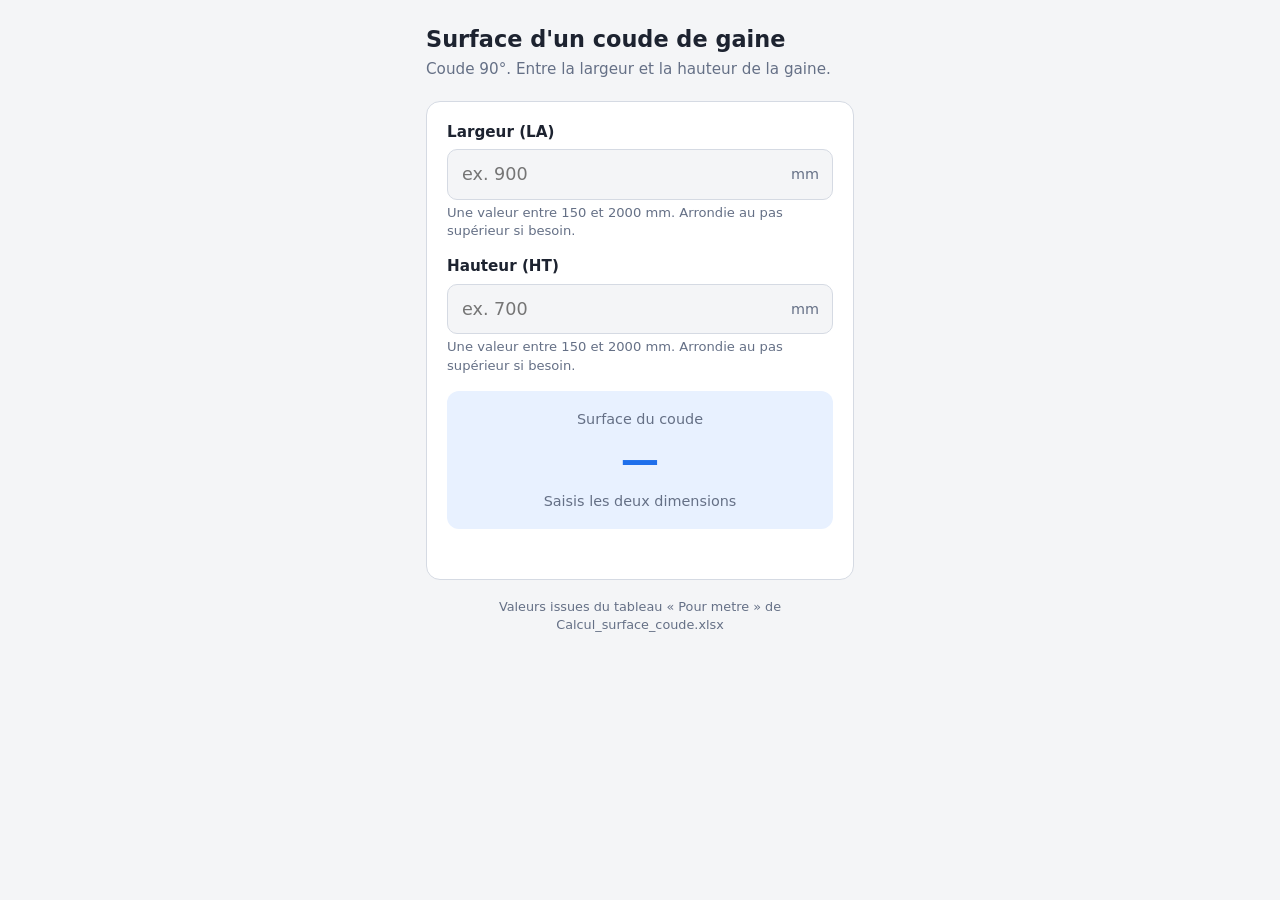
==== coude-surface.html @ 6b5dc3e3 "Add files via upload" ====
<!doctype html>
<html lang="fr">
<head>
<meta charset="utf-8">
<meta name="viewport" content="width=device-width, initial-scale=1">
<title>Surface d'un coude de gaine</title>
<style>
:root{
  --bg:#f4f5f7; --card:#ffffff; --text:#1d2330; --muted:#657086;
  --accent:#1f6feb; --accent-text:#ffffff; --border:#d5dae3; --result:#e8f1ff; --err:#b42318;
}
@media (prefers-color-scheme: dark){
  :root:not([data-theme="light"]){
    --bg:#14171d; --card:#1e232c; --text:#e6e9ef; --muted:#9aa3b5;
    --accent:#4c8dff; --accent-text:#0b1020; --border:#343b48; --result:#1b2a42; --err:#ff8a80;
  }
}
:root[data-theme="dark"]{
  --bg:#14171d; --card:#1e232c; --text:#e6e9ef; --muted:#9aa3b5;
  --accent:#4c8dff; --accent-text:#0b1020; --border:#343b48; --result:#1b2a42; --err:#ff8a80;
}
*{box-sizing:border-box}
body{margin:0;background:var(--bg);color:var(--text);
  font-family:system-ui,-apple-system,"Segoe UI",Roboto,sans-serif;line-height:1.4}
main{max-width:460px;margin:0 auto;padding:24px 16px}
h1{font-size:1.4rem;margin:0 0 4px}
.sub{color:var(--muted);margin:0 0 20px;font-size:.95rem}
.card{background:var(--card);border:1px solid var(--border);border-radius:14px;padding:20px}
label{display:block;font-weight:600;margin:0 0 6px;font-size:.95rem}
.field{margin-bottom:16px}
.input-wrap{position:relative}
input{width:100%;font:inherit;font-size:1.1rem;padding:12px 56px 12px 14px;
  border:1px solid var(--border);border-radius:10px;background:var(--bg);color:var(--text)}
input:focus{outline:2px solid var(--accent);outline-offset:1px}
.unit{position:absolute;right:14px;top:50%;transform:translateY(-50%);color:var(--muted);font-size:.9rem;pointer-events:none}
.hint{color:var(--muted);font-size:.82rem;margin-top:4px}
.result{margin-top:8px;background:var(--result);border-radius:12px;padding:18px;text-align:center}
.result-label{color:var(--muted);font-size:.9rem}
.result-value{font-size:2.4rem;font-weight:700;margin:4px 0;color:var(--accent)}
.result-detail{font-size:.9rem;color:var(--muted);min-height:1.3em}
.error{color:var(--err);font-size:.95rem;min-height:1.3em;margin-top:10px;text-align:center}
footer{color:var(--muted);font-size:.8rem;margin-top:18px;text-align:center}
</style>
</head>
<body>
<main>
  <h1>Surface d'un coude de gaine</h1>
  <p class="sub">Coude 90°. Entre la largeur et la hauteur de la gaine.</p>

  <div class="card">
    <div class="field">
      <label for="la">Largeur (LA)</label>
      <div class="input-wrap">
        <input id="la" type="text" inputmode="decimal" placeholder="ex. 900" autocomplete="off">
        <span class="unit">mm</span>
      </div>
      <div class="hint">Une valeur entre 150 et 2000 mm. Arrondie au pas supérieur si besoin.</div>
    </div>

    <div class="field">
      <label for="ht">Hauteur (HT)</label>
      <div class="input-wrap">
        <input id="ht" type="text" inputmode="decimal" placeholder="ex. 700" autocomplete="off">
        <span class="unit">mm</span>
      </div>
      <div class="hint">Une valeur entre 150 et 2000 mm. Arrondie au pas supérieur si besoin.</div>
    </div>

    <div class="result">
      <div class="result-label">Surface du coude</div>
      <div class="result-value" id="out">—</div>
      <div class="result-detail" id="detail">Saisis les deux dimensions</div>
    </div>
    <div class="error" id="err" role="alert"></div>
  </div>

  <footer>Valeurs issues du tableau « Pour metre » de Calcul_surface_coude.xlsx</footer>
</main>

<script>
const DATA = {"la": [150, 200, 300, 400, 500, 600, 700, 800, 900, 1000, 1100, 1200, 1300, 1400, 1500, 1600, 1700, 1800, 1900, 2000], "ht": [150, 200, 300, 400, 500, 600, 700, 800, 900, 1000, 1100, 1200, 1300, 1400, 1500, 1600, 1700, 1800, 1900, 2000], "rows": [[0.24845, 0.31742, 0.47878, 0.67155, 0.8957, 1.15146, 1.43843, 1.7568, 2.10676, 2.48791, 2.90068, 3.34484, 3.82041, 4.32737, 4.86122, 5.43548, 6.03665, 6.66922, 7.33338, 8.02873], [0.28986, 0.36276, 0.53198, 0.7326, 0.9646, 1.22822, 1.52304, 1.84926, 2.20708, 2.59608, 3.0167, 3.46872, 3.95214, 4.46696, 5.00716, 5.59078, 6.1998, 6.84022, 7.51224, 8.21544], [0.37269, 0.45344, 0.63837, 0.8547, 1.1024, 1.38173, 1.69226, 2.03419, 2.40772, 2.81242, 3.24875, 3.71648, 4.21561, 4.74614, 5.29904, 5.90137, 6.5261, 7.18223, 7.86996, 8.58886], [0.45552, 0.54412, 0.74476, 0.9768, 1.2402, 1.53524, 1.86148, 2.21912, 2.60836, 3.02876, 3.4808, 3.96424, 4.47908, 5.02532, 5.59092, 6.21196, 6.8524, 7.52424, 8.22768, 8.96228], [0.53835, 0.6348, 0.85115, 1.0989, 1.378, 1.68875, 2.0307, 2.40405, 2.809, 3.2451, 3.71285, 4.212, 4.74255, 5.3045, 5.8828, 6.52255, 7.1787, 7.86625, 8.5854, 9.3357], [0.62118, 0.72548, 0.95754, 1.221, 1.5158, 1.84226, 2.19992, 2.58898, 3.00964, 3.46144, 3.9449, 4.45976, 5.00602, 5.58368, 6.17468, 6.83314, 7.505, 8.20826, 8.94312, 9.70912], [0.70401, 0.81616, 1.06393, 1.3431, 1.6536, 1.99577, 2.36914, 2.77391, 3.21028, 3.67778, 4.17695, 4.70752, 5.26949, 5.86286, 6.46656, 7.14373, 7.8313, 8.55027, 9.30084, 10.08254], [0.78684, 0.90684, 1.17032, 1.4652, 1.7914, 2.14928, 2.53836, 2.95884, 3.41092, 3.89412, 4.409, 4.95528, 5.53296, 6.14204, 6.75844, 7.45432, 8.1576, 8.89228, 9.65856, 10.45596], [0.86967, 0.99752, 1.27671, 1.5873, 1.9292, 2.30279, 2.70758, 3.14377, 3.61156, 4.11046, 4.64105, 5.20304, 5.79643, 6.42122, 7.05032, 7.76491, 8.4839, 9.23429, 10.01628, 10.82938], [0.9525, 1.0882, 1.3831, 1.7094, 2.067, 2.4563, 2.8768, 3.3287, 3.8122, 4.3268, 4.8731, 5.4508, 6.0599, 6.7004, 7.3422, 8.0755, 8.8102, 9.5763, 10.374, 11.2028], [1.03533, 1.17888, 1.48949, 1.8315, 2.2048, 2.60981, 3.04602, 3.51363, 4.01284, 4.54314, 5.10515, 5.69856, 6.32337, 6.97958, 7.63408, 8.38609, 9.1365, 9.91831, 10.73172, 11.57622], [1.11816, 1.26956, 1.59588, 1.9536, 2.3426, 2.76332, 3.21524, 3.69856, 4.21348, 4.75948, 5.3372, 5.94632, 6.58684, 7.25876, 7.92596, 8.69668, 9.4628, 10.26032, 11.08944, 11.94964], [1.20099, 1.36024, 1.70227, 2.0757, 2.4804, 2.91683, 3.38446, 3.88349, 4.41412, 4.97582, 5.56925, 6.19408, 6.85031, 7.53794, 8.21784, 9.00727, 9.7891, 10.60233, 11.44716, 12.32306], [1.28382, 1.45092, 1.80866, 2.1978, 2.6182, 3.07034, 3.55368, 4.06842, 4.61476, 5.19216, 5.8013, 6.44184, 7.11378, 7.81712, 8.50972, 9.31786, 10.1154, 10.94434, 11.80488, 12.69648], [1.36665, 1.5416, 1.91505, 2.3199, 2.756, 3.22385, 3.7229, 4.25335, 4.8154, 5.4085, 6.03335, 6.6896, 7.37725, 8.0963, 8.8016, 9.62845, 10.4417, 11.28635, 12.1626, 13.0699], [1.44948, 1.63228, 2.02144, 2.442, 2.8938, 3.37736, 3.89212, 4.43828, 5.01604, 5.62484, 6.2654, 6.93736, 7.64072, 8.37548, 9.09348, 9.93904, 10.768, 11.62836, 12.52032, 13.44332], [1.53231, 1.72296, 2.12783, 2.5641, 3.0316, 3.53087, 4.06134, 4.62321, 5.21668, 5.84118, 6.49745, 7.18512, 7.90419, 8.65466, 9.38536, 10.24963, 11.0943, 11.97037, 12.87804, 13.81674], [1.61514, 1.81364, 2.23422, 2.6862, 3.1694, 3.68438, 4.23056, 4.80814, 5.41732, 6.05752, 6.7295, 7.43288, 8.16766, 8.93384, 9.67724, 10.56022, 11.4206, 12.31238, 13.23576, 14.19016], [1.69797, 1.90432, 2.34061, 2.8083, 3.3072, 3.83789, 4.39978, 4.99307, 5.61796, 6.27386, 6.96155, 7.68064, 8.43113, 9.21302, 9.96912, 10.87081, 11.7469, 12.65439, 13.59348, 14.56358], [1.7808, 1.995, 2.447, 2.9304, 3.445, 3.9914, 4.569, 5.178, 5.8186, 6.4902, 7.1936, 7.9284, 8.6946, 9.4922, 10.261, 11.1814, 12.0732, 12.9964, 13.9512, 14.937]]};

const elLa = document.getElementById('la');
const elHt = document.getElementById('ht');
const elOut = document.getElementById('out');
const elDetail = document.getElementById('detail');
const elErr = document.getElementById('err');

// Parse "900", "900,5", "900.5" ; returns null if not a positive number
function parseMm(s){
  const v = parseFloat(String(s).trim().replace(',', '.'));
  return (isFinite(v) && v > 0) ? v : null;
}

// Smallest table value >= v (arrondi au pas supérieur)
function roundUp(v, values){
  for (const x of values) if (x >= v) return x;
  return null;
}

function fmt(n){
  return n.toFixed(1).replace('.', ',');
}

function calc(){
  elErr.textContent = '';
  const la = parseMm(elLa.value);
  const ht = parseMm(elHt.value);

  if (la === null && ht === null){
    elOut.textContent = '—';
    elDetail.textContent = 'Saisis les deux dimensions';
    return;
  }
  if (la === null || ht === null){
    elOut.textContent = '—';
    elDetail.textContent = '';
    if (elLa.value.trim() && la === null) elErr.textContent = 'Largeur invalide';
    else if (elHt.value.trim() && ht === null) elErr.textContent = 'Hauteur invalide';
    else elDetail.textContent = 'Saisis les deux dimensions';
    return;
  }

  const laR = roundUp(la, DATA.la);
  const htR = roundUp(ht, DATA.ht);
  if (laR === null || htR === null){
    elOut.textContent = '—';
    elDetail.textContent = '';
    elErr.textContent = 'Dimension hors tableau (maximum 2000 mm)';
    return;
  }

  const value = DATA.rows[DATA.ht.indexOf(htR)][DATA.la.indexOf(laR)];
  elOut.textContent = fmt(value) + ' m²';

  const arrondi = (laR !== la || htR !== ht);
  let detail = `Largeur ${laR} × hauteur ${htR} mm`;
  if (arrondi) detail += ` (saisie : ${elLa.value.trim()} × ${elHt.value.trim()} mm, arrondie au pas supérieur)`;
  elDetail.textContent = detail;
}

elLa.addEventListener('input', calc);
elHt.addEventListener('input', calc);
</script>
</body>
</html>
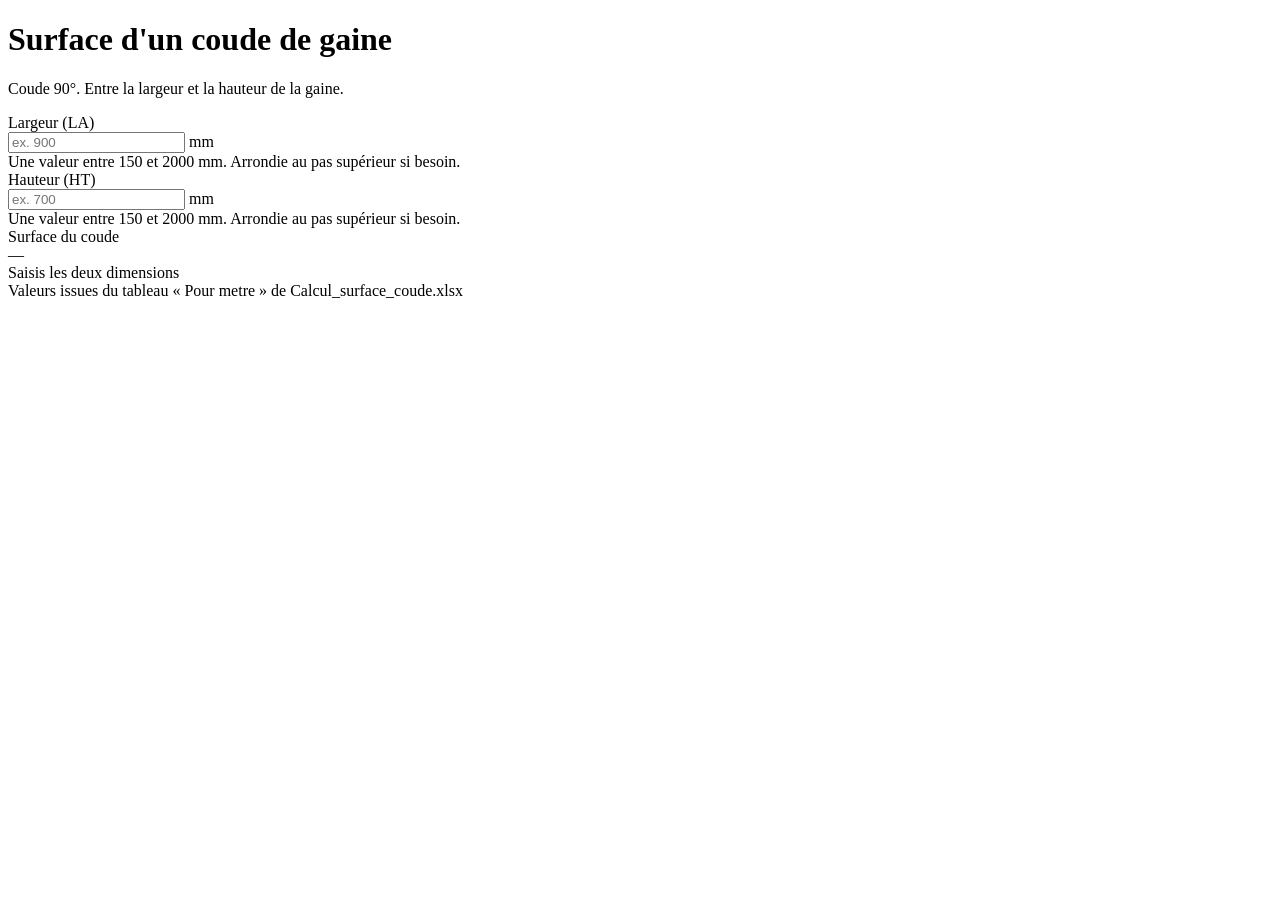
==== commit 25086b01: "Update coude-surface.html" ====
--- a/coude-surface.html
+++ b/coude-surface.html
@@ -4,80 +4,49 @@
 <meta charset="utf-8">
 <meta name="viewport" content="width=device-width, initial-scale=1">
 <title>Surface d'un coude de gaine</title>
-<style>
-:root{
-  --bg:#f4f5f7; --card:#ffffff; --text:#1d2330; --muted:#657086;
-  --accent:#1f6feb; --accent-text:#ffffff; --border:#d5dae3; --result:#e8f1ff; --err:#b42318;
-}
-@media (prefers-color-scheme: dark){
-  :root:not([data-theme="light"]){
-    --bg:#14171d; --card:#1e232c; --text:#e6e9ef; --muted:#9aa3b5;
-    --accent:#4c8dff; --accent-text:#0b1020; --border:#343b48; --result:#1b2a42; --err:#ff8a80;
-  }
-}
-:root[data-theme="dark"]{
-  --bg:#14171d; --card:#1e232c; --text:#e6e9ef; --muted:#9aa3b5;
-  --accent:#4c8dff; --accent-text:#0b1020; --border:#343b48; --result:#1b2a42; --err:#ff8a80;
-}
-*{box-sizing:border-box}
-body{margin:0;background:var(--bg);color:var(--text);
-  font-family:system-ui,-apple-system,"Segoe UI",Roboto,sans-serif;line-height:1.4}
-main{max-width:460px;margin:0 auto;padding:24px 16px}
-h1{font-size:1.4rem;margin:0 0 4px}
-.sub{color:var(--muted);margin:0 0 20px;font-size:.95rem}
-.card{background:var(--card);border:1px solid var(--border);border-radius:14px;padding:20px}
-label{display:block;font-weight:600;margin:0 0 6px;font-size:.95rem}
-.field{margin-bottom:16px}
-.input-wrap{position:relative}
-input{width:100%;font:inherit;font-size:1.1rem;padding:12px 56px 12px 14px;
-  border:1px solid var(--border);border-radius:10px;background:var(--bg);color:var(--text)}
-input:focus{outline:2px solid var(--accent);outline-offset:1px}
-.unit{position:absolute;right:14px;top:50%;transform:translateY(-50%);color:var(--muted);font-size:.9rem;pointer-events:none}
-.hint{color:var(--muted);font-size:.82rem;margin-top:4px}
-.result{margin-top:8px;background:var(--result);border-radius:12px;padding:18px;text-align:center}
-.result-label{color:var(--muted);font-size:.9rem}
-.result-value{font-size:2.4rem;font-weight:700;margin:4px 0;color:var(--accent)}
-.result-detail{font-size:.9rem;color:var(--muted);min-height:1.3em}
-.error{color:var(--err);font-size:.95rem;min-height:1.3em;margin-top:10px;text-align:center}
-footer{color:var(--muted);font-size:.8rem;margin-top:18px;text-align:center}
-</style>
+<link rel="stylesheet" href="/job/menu.css">
 </head>
-<body>
-<main>
-  <h1>Surface d'un coude de gaine</h1>
-  <p class="sub">Coude 90°. Entre la largeur et la hauteur de la gaine.</p>
+<body class="cs-page">
+  <div id="menu-container"></div>
 
-  <div class="card">
-    <div class="field">
-      <label for="la">Largeur (LA)</label>
-      <div class="input-wrap">
-        <input id="la" type="text" inputmode="decimal" placeholder="ex. 900" autocomplete="off">
-        <span class="unit">mm</span>
+  <div id="main-content">
+    <div class="cs-app">
+      <h1 class="cs-title">Surface d'un coude de gaine</h1>
+      <p class="cs-sub">Coude 90°. Entre la largeur et la hauteur de la gaine.</p>
+
+      <div class="cs-card">
+        <div class="cs-field">
+          <label for="la">Largeur (LA)</label>
+          <div class="cs-input-wrap">
+            <input id="la" type="text" inputmode="decimal" placeholder="ex. 900" autocomplete="off">
+            <span class="cs-unit">mm</span>
+          </div>
+          <div class="cs-hint">Une valeur entre 150 et 2000 mm. Arrondie au pas supérieur si besoin.</div>
+        </div>
+
+        <div class="cs-field">
+          <label for="ht">Hauteur (HT)</label>
+          <div class="cs-input-wrap">
+            <input id="ht" type="text" inputmode="decimal" placeholder="ex. 700" autocomplete="off">
+            <span class="cs-unit">mm</span>
+          </div>
+          <div class="cs-hint">Une valeur entre 150 et 2000 mm. Arrondie au pas supérieur si besoin.</div>
+        </div>
+
+        <div class="cs-res">
+          <div class="cs-res-label">Surface du coude</div>
+          <div class="cs-res-value" id="out">—</div>
+          <div class="cs-res-detail" id="detail">Saisis les deux dimensions</div>
+        </div>
+        <div class="cs-error" id="err" role="alert"></div>
       </div>
-      <div class="hint">Une valeur entre 150 et 2000 mm. Arrondie au pas supérieur si besoin.</div>
+
+      <div class="cs-footer">Valeurs issues du tableau « Pour metre » de Calcul_surface_coude.xlsx</div>
     </div>
-
-    <div class="field">
-      <label for="ht">Hauteur (HT)</label>
-      <div class="input-wrap">
-        <input id="ht" type="text" inputmode="decimal" placeholder="ex. 700" autocomplete="off">
-        <span class="unit">mm</span>
-      </div>
-      <div class="hint">Une valeur entre 150 et 2000 mm. Arrondie au pas supérieur si besoin.</div>
-    </div>
-
-    <div class="result">
-      <div class="result-label">Surface du coude</div>
-      <div class="result-value" id="out">—</div>
-      <div class="result-detail" id="detail">Saisis les deux dimensions</div>
-    </div>
-    <div class="error" id="err" role="alert"></div>
   </div>
 
-  <footer>Valeurs issues du tableau « Pour metre » de Calcul_surface_coude.xlsx</footer>
-</main>
-
-<script>
+  <script src="/job/menu.js"></script>
+  <script>
 const DATA = {"la": [150, 200, 300, 400, 500, 600, 700, 800, 900, 1000, 1100, 1200, 1300, 1400, 1500, 1600, 1700, 1800, 1900, 2000], "ht": [150, 200, 300, 400, 500, 600, 700, 800, 900, 1000, 1100, 1200, 1300, 1400, 1500, 1600, 1700, 1800, 1900, 2000], "rows": [[0.24845, 0.31742, 0.47878, 0.67155, 0.8957, 1.15146, 1.43843, 1.7568, 2.10676, 2.48791, 2.90068, 3.34484, 3.82041, 4.32737, 4.86122, 5.43548, 6.03665, 6.66922, 7.33338, 8.02873], [0.28986, 0.36276, 0.53198, 0.7326, 0.9646, 1.22822, 1.52304, 1.84926, 2.20708, 2.59608, 3.0167, 3.46872, 3.95214, 4.46696, 5.00716, 5.59078, 6.1998, 6.84022, 7.51224, 8.21544], [0.37269, 0.45344, 0.63837, 0.8547, 1.1024, 1.38173, 1.69226, 2.03419, 2.40772, 2.81242, 3.24875, 3.71648, 4.21561, 4.74614, 5.29904, 5.90137, 6.5261, 7.18223, 7.86996, 8.58886], [0.45552, 0.54412, 0.74476, 0.9768, 1.2402, 1.53524, 1.86148, 2.21912, 2.60836, 3.02876, 3.4808, 3.96424, 4.47908, 5.02532, 5.59092, 6.21196, 6.8524, 7.52424, 8.22768, 8.96228], [0.53835, 0.6348, 0.85115, 1.0989, 1.378, 1.68875, 2.0307, 2.40405, 2.809, 3.2451, 3.71285, 4.212, 4.74255, 5.3045, 5.8828, 6.52255, 7.1787, 7.86625, 8.5854, 9.3357], [0.62118, 0.72548, 0.95754, 1.221, 1.5158, 1.84226, 2.19992, 2.58898, 3.00964, 3.46144, 3.9449, 4.45976, 5.00602, 5.58368, 6.17468, 6.83314, 7.505, 8.20826, 8.94312, 9.70912], [0.70401, 0.81616, 1.06393, 1.3431, 1.6536, 1.99577, 2.36914, 2.77391, 3.21028, 3.67778, 4.17695, 4.70752, 5.26949, 5.86286, 6.46656, 7.14373, 7.8313, 8.55027, 9.30084, 10.08254], [0.78684, 0.90684, 1.17032, 1.4652, 1.7914, 2.14928, 2.53836, 2.95884, 3.41092, 3.89412, 4.409, 4.95528, 5.53296, 6.14204, 6.75844, 7.45432, 8.1576, 8.89228, 9.65856, 10.45596], [0.86967, 0.99752, 1.27671, 1.5873, 1.9292, 2.30279, 2.70758, 3.14377, 3.61156, 4.11046, 4.64105, 5.20304, 5.79643, 6.42122, 7.05032, 7.76491, 8.4839, 9.23429, 10.01628, 10.82938], [0.9525, 1.0882, 1.3831, 1.7094, 2.067, 2.4563, 2.8768, 3.3287, 3.8122, 4.3268, 4.8731, 5.4508, 6.0599, 6.7004, 7.3422, 8.0755, 8.8102, 9.5763, 10.374, 11.2028], [1.03533, 1.17888, 1.48949, 1.8315, 2.2048, 2.60981, 3.04602, 3.51363, 4.01284, 4.54314, 5.10515, 5.69856, 6.32337, 6.97958, 7.63408, 8.38609, 9.1365, 9.91831, 10.73172, 11.57622], [1.11816, 1.26956, 1.59588, 1.9536, 2.3426, 2.76332, 3.21524, 3.69856, 4.21348, 4.75948, 5.3372, 5.94632, 6.58684, 7.25876, 7.92596, 8.69668, 9.4628, 10.26032, 11.08944, 11.94964], [1.20099, 1.36024, 1.70227, 2.0757, 2.4804, 2.91683, 3.38446, 3.88349, 4.41412, 4.97582, 5.56925, 6.19408, 6.85031, 7.53794, 8.21784, 9.00727, 9.7891, 10.60233, 11.44716, 12.32306], [1.28382, 1.45092, 1.80866, 2.1978, 2.6182, 3.07034, 3.55368, 4.06842, 4.61476, 5.19216, 5.8013, 6.44184, 7.11378, 7.81712, 8.50972, 9.31786, 10.1154, 10.94434, 11.80488, 12.69648], [1.36665, 1.5416, 1.91505, 2.3199, 2.756, 3.22385, 3.7229, 4.25335, 4.8154, 5.4085, 6.03335, 6.6896, 7.37725, 8.0963, 8.8016, 9.62845, 10.4417, 11.28635, 12.1626, 13.0699], [1.44948, 1.63228, 2.02144, 2.442, 2.8938, 3.37736, 3.89212, 4.43828, 5.01604, 5.62484, 6.2654, 6.93736, 7.64072, 8.37548, 9.09348, 9.93904, 10.768, 11.62836, 12.52032, 13.44332], [1.53231, 1.72296, 2.12783, 2.5641, 3.0316, 3.53087, 4.06134, 4.62321, 5.21668, 5.84118, 6.49745, 7.18512, 7.90419, 8.65466, 9.38536, 10.24963, 11.0943, 11.97037, 12.87804, 13.81674], [1.61514, 1.81364, 2.23422, 2.6862, 3.1694, 3.68438, 4.23056, 4.80814, 5.41732, 6.05752, 6.7295, 7.43288, 8.16766, 8.93384, 9.67724, 10.56022, 11.4206, 12.31238, 13.23576, 14.19016], [1.69797, 1.90432, 2.34061, 2.8083, 3.3072, 3.83789, 4.39978, 4.99307, 5.61796, 6.27386, 6.96155, 7.68064, 8.43113, 9.21302, 9.96912, 10.87081, 11.7469, 12.65439, 13.59348, 14.56358], [1.7808, 1.995, 2.447, 2.9304, 3.445, 3.9914, 4.569, 5.178, 5.8186, 6.4902, 7.1936, 7.9284, 8.6946, 9.4922, 10.261, 11.1814, 12.0732, 12.9964, 13.9512, 14.937]]};
 
 const elLa = document.getElementById('la');
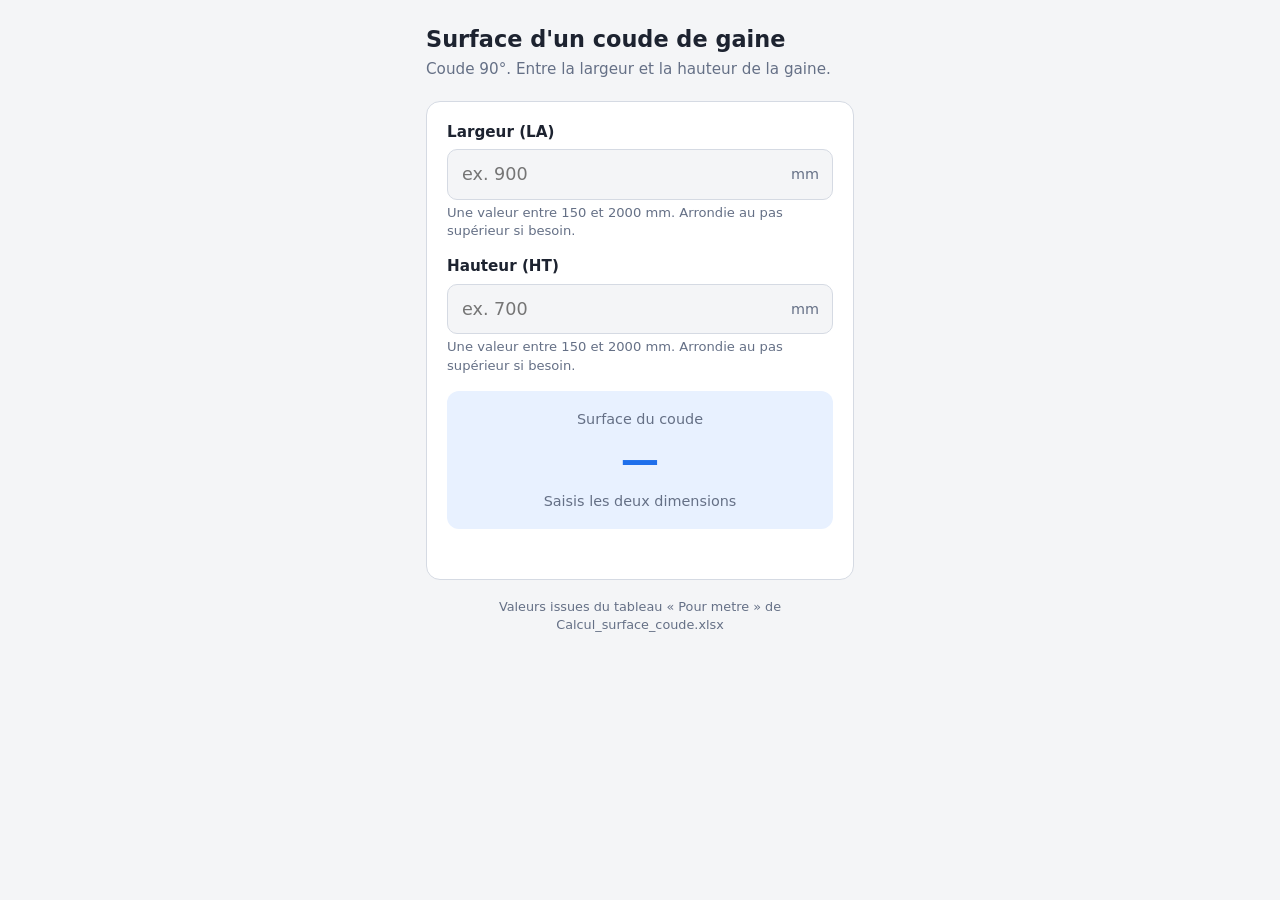
==== commit 35c9decf: "Update coude-surface.html on repasse à la page de base" ====
--- a/coude-surface.html
+++ b/coude-surface.html
@@ -4,49 +4,80 @@
 <meta charset="utf-8">
 <meta name="viewport" content="width=device-width, initial-scale=1">
 <title>Surface d'un coude de gaine</title>
-<link rel="stylesheet" href="/job/menu.css">
+<style>
+:root{
+  --bg:#f4f5f7; --card:#ffffff; --text:#1d2330; --muted:#657086;
+  --accent:#1f6feb; --accent-text:#ffffff; --border:#d5dae3; --result:#e8f1ff; --err:#b42318;
+}
+@media (prefers-color-scheme: dark){
+  :root:not([data-theme="light"]){
+    --bg:#14171d; --card:#1e232c; --text:#e6e9ef; --muted:#9aa3b5;
+    --accent:#4c8dff; --accent-text:#0b1020; --border:#343b48; --result:#1b2a42; --err:#ff8a80;
+  }
+}
+:root[data-theme="dark"]{
+  --bg:#14171d; --card:#1e232c; --text:#e6e9ef; --muted:#9aa3b5;
+  --accent:#4c8dff; --accent-text:#0b1020; --border:#343b48; --result:#1b2a42; --err:#ff8a80;
+}
+*{box-sizing:border-box}
+body{margin:0;background:var(--bg);color:var(--text);
+  font-family:system-ui,-apple-system,"Segoe UI",Roboto,sans-serif;line-height:1.4}
+main{max-width:460px;margin:0 auto;padding:24px 16px}
+h1{font-size:1.4rem;margin:0 0 4px}
+.sub{color:var(--muted);margin:0 0 20px;font-size:.95rem}
+.card{background:var(--card);border:1px solid var(--border);border-radius:14px;padding:20px}
+label{display:block;font-weight:600;margin:0 0 6px;font-size:.95rem}
+.field{margin-bottom:16px}
+.input-wrap{position:relative}
+input{width:100%;font:inherit;font-size:1.1rem;padding:12px 56px 12px 14px;
+  border:1px solid var(--border);border-radius:10px;background:var(--bg);color:var(--text)}
+input:focus{outline:2px solid var(--accent);outline-offset:1px}
+.unit{position:absolute;right:14px;top:50%;transform:translateY(-50%);color:var(--muted);font-size:.9rem;pointer-events:none}
+.hint{color:var(--muted);font-size:.82rem;margin-top:4px}
+.result{margin-top:8px;background:var(--result);border-radius:12px;padding:18px;text-align:center}
+.result-label{color:var(--muted);font-size:.9rem}
+.result-value{font-size:2.4rem;font-weight:700;margin:4px 0;color:var(--accent)}
+.result-detail{font-size:.9rem;color:var(--muted);min-height:1.3em}
+.error{color:var(--err);font-size:.95rem;min-height:1.3em;margin-top:10px;text-align:center}
+footer{color:var(--muted);font-size:.8rem;margin-top:18px;text-align:center}
+</style>
 </head>
-<body class="cs-page">
-  <div id="menu-container"></div>
+<body>
+<main>
+  <h1>Surface d'un coude de gaine</h1>
+  <p class="sub">Coude 90°. Entre la largeur et la hauteur de la gaine.</p>
 
-  <div id="main-content">
-    <div class="cs-app">
-      <h1 class="cs-title">Surface d'un coude de gaine</h1>
-      <p class="cs-sub">Coude 90°. Entre la largeur et la hauteur de la gaine.</p>
+  <div class="card">
+    <div class="field">
+      <label for="la">Largeur (LA)</label>
+      <div class="input-wrap">
+        <input id="la" type="text" inputmode="decimal" placeholder="ex. 900" autocomplete="off">
+        <span class="unit">mm</span>
+      </div>
+      <div class="hint">Une valeur entre 150 et 2000 mm. Arrondie au pas supérieur si besoin.</div>
+    </div>
 
-      <div class="cs-card">
-        <div class="cs-field">
-          <label for="la">Largeur (LA)</label>
-          <div class="cs-input-wrap">
-            <input id="la" type="text" inputmode="decimal" placeholder="ex. 900" autocomplete="off">
-            <span class="cs-unit">mm</span>
-          </div>
-          <div class="cs-hint">Une valeur entre 150 et 2000 mm. Arrondie au pas supérieur si besoin.</div>
-        </div>
+    <div class="field">
+      <label for="ht">Hauteur (HT)</label>
+      <div class="input-wrap">
+        <input id="ht" type="text" inputmode="decimal" placeholder="ex. 700" autocomplete="off">
+        <span class="unit">mm</span>
+      </div>
+      <div class="hint">Une valeur entre 150 et 2000 mm. Arrondie au pas supérieur si besoin.</div>
+    </div>
 
-        <div class="cs-field">
-          <label for="ht">Hauteur (HT)</label>
-          <div class="cs-input-wrap">
-            <input id="ht" type="text" inputmode="decimal" placeholder="ex. 700" autocomplete="off">
-            <span class="cs-unit">mm</span>
-          </div>
-          <div class="cs-hint">Une valeur entre 150 et 2000 mm. Arrondie au pas supérieur si besoin.</div>
-        </div>
-
-        <div class="cs-res">
-          <div class="cs-res-label">Surface du coude</div>
-          <div class="cs-res-value" id="out">—</div>
-          <div class="cs-res-detail" id="detail">Saisis les deux dimensions</div>
-        </div>
-        <div class="cs-error" id="err" role="alert"></div>
-      </div>
-
-      <div class="cs-footer">Valeurs issues du tableau « Pour metre » de Calcul_surface_coude.xlsx</div>
+    <div class="result">
+      <div class="result-label">Surface du coude</div>
+      <div class="result-value" id="out">—</div>
+      <div class="result-detail" id="detail">Saisis les deux dimensions</div>
     </div>
+    <div class="error" id="err" role="alert"></div>
   </div>
 
-  <script src="/job/menu.js"></script>
-  <script>
+  <footer>Valeurs issues du tableau « Pour metre » de Calcul_surface_coude.xlsx</footer>
+</main>
+
+<script>
 const DATA = {"la": [150, 200, 300, 400, 500, 600, 700, 800, 900, 1000, 1100, 1200, 1300, 1400, 1500, 1600, 1700, 1800, 1900, 2000], "ht": [150, 200, 300, 400, 500, 600, 700, 800, 900, 1000, 1100, 1200, 1300, 1400, 1500, 1600, 1700, 1800, 1900, 2000], "rows": [[0.24845, 0.31742, 0.47878, 0.67155, 0.8957, 1.15146, 1.43843, 1.7568, 2.10676, 2.48791, 2.90068, 3.34484, 3.82041, 4.32737, 4.86122, 5.43548, 6.03665, 6.66922, 7.33338, 8.02873], [0.28986, 0.36276, 0.53198, 0.7326, 0.9646, 1.22822, 1.52304, 1.84926, 2.20708, 2.59608, 3.0167, 3.46872, 3.95214, 4.46696, 5.00716, 5.59078, 6.1998, 6.84022, 7.51224, 8.21544], [0.37269, 0.45344, 0.63837, 0.8547, 1.1024, 1.38173, 1.69226, 2.03419, 2.40772, 2.81242, 3.24875, 3.71648, 4.21561, 4.74614, 5.29904, 5.90137, 6.5261, 7.18223, 7.86996, 8.58886], [0.45552, 0.54412, 0.74476, 0.9768, 1.2402, 1.53524, 1.86148, 2.21912, 2.60836, 3.02876, 3.4808, 3.96424, 4.47908, 5.02532, 5.59092, 6.21196, 6.8524, 7.52424, 8.22768, 8.96228], [0.53835, 0.6348, 0.85115, 1.0989, 1.378, 1.68875, 2.0307, 2.40405, 2.809, 3.2451, 3.71285, 4.212, 4.74255, 5.3045, 5.8828, 6.52255, 7.1787, 7.86625, 8.5854, 9.3357], [0.62118, 0.72548, 0.95754, 1.221, 1.5158, 1.84226, 2.19992, 2.58898, 3.00964, 3.46144, 3.9449, 4.45976, 5.00602, 5.58368, 6.17468, 6.83314, 7.505, 8.20826, 8.94312, 9.70912], [0.70401, 0.81616, 1.06393, 1.3431, 1.6536, 1.99577, 2.36914, 2.77391, 3.21028, 3.67778, 4.17695, 4.70752, 5.26949, 5.86286, 6.46656, 7.14373, 7.8313, 8.55027, 9.30084, 10.08254], [0.78684, 0.90684, 1.17032, 1.4652, 1.7914, 2.14928, 2.53836, 2.95884, 3.41092, 3.89412, 4.409, 4.95528, 5.53296, 6.14204, 6.75844, 7.45432, 8.1576, 8.89228, 9.65856, 10.45596], [0.86967, 0.99752, 1.27671, 1.5873, 1.9292, 2.30279, 2.70758, 3.14377, 3.61156, 4.11046, 4.64105, 5.20304, 5.79643, 6.42122, 7.05032, 7.76491, 8.4839, 9.23429, 10.01628, 10.82938], [0.9525, 1.0882, 1.3831, 1.7094, 2.067, 2.4563, 2.8768, 3.3287, 3.8122, 4.3268, 4.8731, 5.4508, 6.0599, 6.7004, 7.3422, 8.0755, 8.8102, 9.5763, 10.374, 11.2028], [1.03533, 1.17888, 1.48949, 1.8315, 2.2048, 2.60981, 3.04602, 3.51363, 4.01284, 4.54314, 5.10515, 5.69856, 6.32337, 6.97958, 7.63408, 8.38609, 9.1365, 9.91831, 10.73172, 11.57622], [1.11816, 1.26956, 1.59588, 1.9536, 2.3426, 2.76332, 3.21524, 3.69856, 4.21348, 4.75948, 5.3372, 5.94632, 6.58684, 7.25876, 7.92596, 8.69668, 9.4628, 10.26032, 11.08944, 11.94964], [1.20099, 1.36024, 1.70227, 2.0757, 2.4804, 2.91683, 3.38446, 3.88349, 4.41412, 4.97582, 5.56925, 6.19408, 6.85031, 7.53794, 8.21784, 9.00727, 9.7891, 10.60233, 11.44716, 12.32306], [1.28382, 1.45092, 1.80866, 2.1978, 2.6182, 3.07034, 3.55368, 4.06842, 4.61476, 5.19216, 5.8013, 6.44184, 7.11378, 7.81712, 8.50972, 9.31786, 10.1154, 10.94434, 11.80488, 12.69648], [1.36665, 1.5416, 1.91505, 2.3199, 2.756, 3.22385, 3.7229, 4.25335, 4.8154, 5.4085, 6.03335, 6.6896, 7.37725, 8.0963, 8.8016, 9.62845, 10.4417, 11.28635, 12.1626, 13.0699], [1.44948, 1.63228, 2.02144, 2.442, 2.8938, 3.37736, 3.89212, 4.43828, 5.01604, 5.62484, 6.2654, 6.93736, 7.64072, 8.37548, 9.09348, 9.93904, 10.768, 11.62836, 12.52032, 13.44332], [1.53231, 1.72296, 2.12783, 2.5641, 3.0316, 3.53087, 4.06134, 4.62321, 5.21668, 5.84118, 6.49745, 7.18512, 7.90419, 8.65466, 9.38536, 10.24963, 11.0943, 11.97037, 12.87804, 13.81674], [1.61514, 1.81364, 2.23422, 2.6862, 3.1694, 3.68438, 4.23056, 4.80814, 5.41732, 6.05752, 6.7295, 7.43288, 8.16766, 8.93384, 9.67724, 10.56022, 11.4206, 12.31238, 13.23576, 14.19016], [1.69797, 1.90432, 2.34061, 2.8083, 3.3072, 3.83789, 4.39978, 4.99307, 5.61796, 6.27386, 6.96155, 7.68064, 8.43113, 9.21302, 9.96912, 10.87081, 11.7469, 12.65439, 13.59348, 14.56358], [1.7808, 1.995, 2.447, 2.9304, 3.445, 3.9914, 4.569, 5.178, 5.8186, 6.4902, 7.1936, 7.9284, 8.6946, 9.4922, 10.261, 11.1814, 12.0732, 12.9964, 13.9512, 14.937]]};
 
 const elLa = document.getElementById('la');
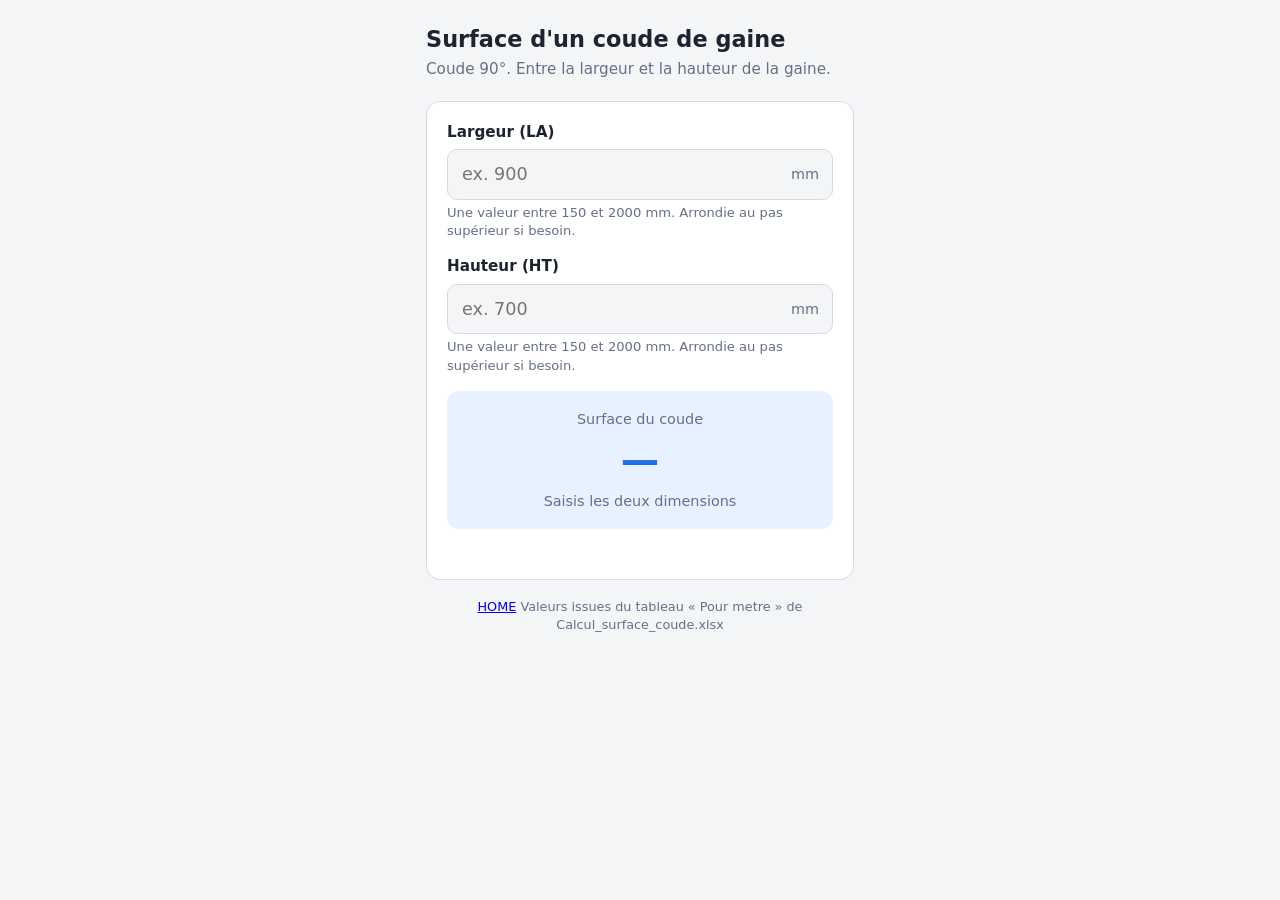
==== commit ddd47830: "Update coude-surface.html ajout d'un lien home en bas" ====
--- a/coude-surface.html
+++ b/coude-surface.html
@@ -44,6 +44,9 @@
 </head>
 <body>
 <main>
+   <div id="menu-container"></div>
+
+  
   <h1>Surface d'un coude de gaine</h1>
   <p class="sub">Coude 90°. Entre la largeur et la hauteur de la gaine.</p>
 
@@ -74,7 +77,9 @@
     <div class="error" id="err" role="alert"></div>
   </div>
 
-  <footer>Valeurs issues du tableau « Pour metre » de Calcul_surface_coude.xlsx</footer>
+  <footer>
+     <a class="cs-link" href="https://ddschutz.github.io/job/index.html">HOME</a>
+    Valeurs issues du tableau « Pour metre » de Calcul_surface_coude.xlsx</footer>
 </main>
 
 <script>
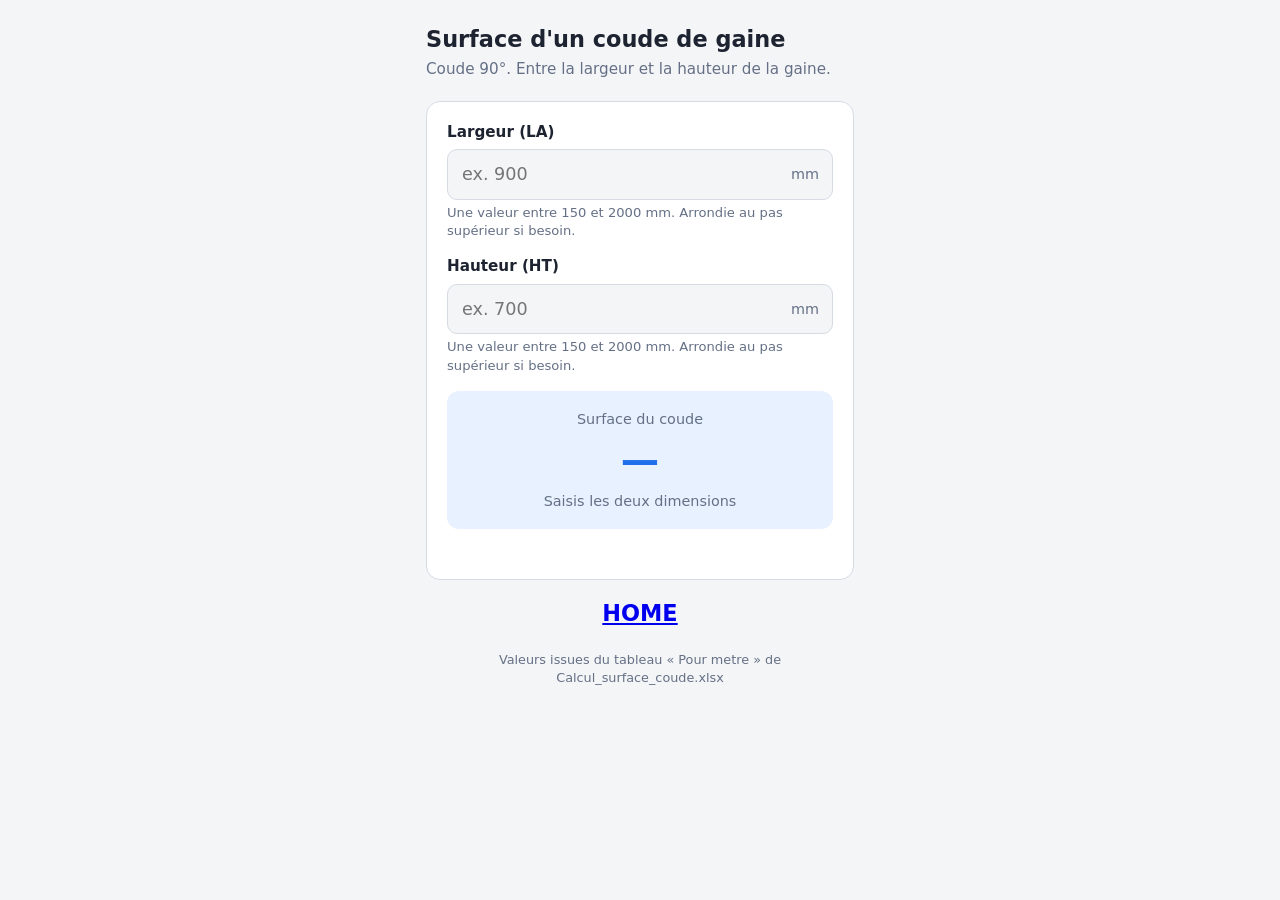
==== commit c9b808f6: "Update coude-surface.html modif apparence lien  bas de page" ====
--- a/coude-surface.html
+++ b/coude-surface.html
@@ -78,7 +78,8 @@
   </div>
 
   <footer>
-     <a class="cs-link" href="https://ddschutz.github.io/job/index.html">HOME</a>
+    <h1>
+     <a class="cs-link" href="https://ddschutz.github.io/job/index.html">HOME</a></h1> <br>
     Valeurs issues du tableau « Pour metre » de Calcul_surface_coude.xlsx</footer>
 </main>
 
